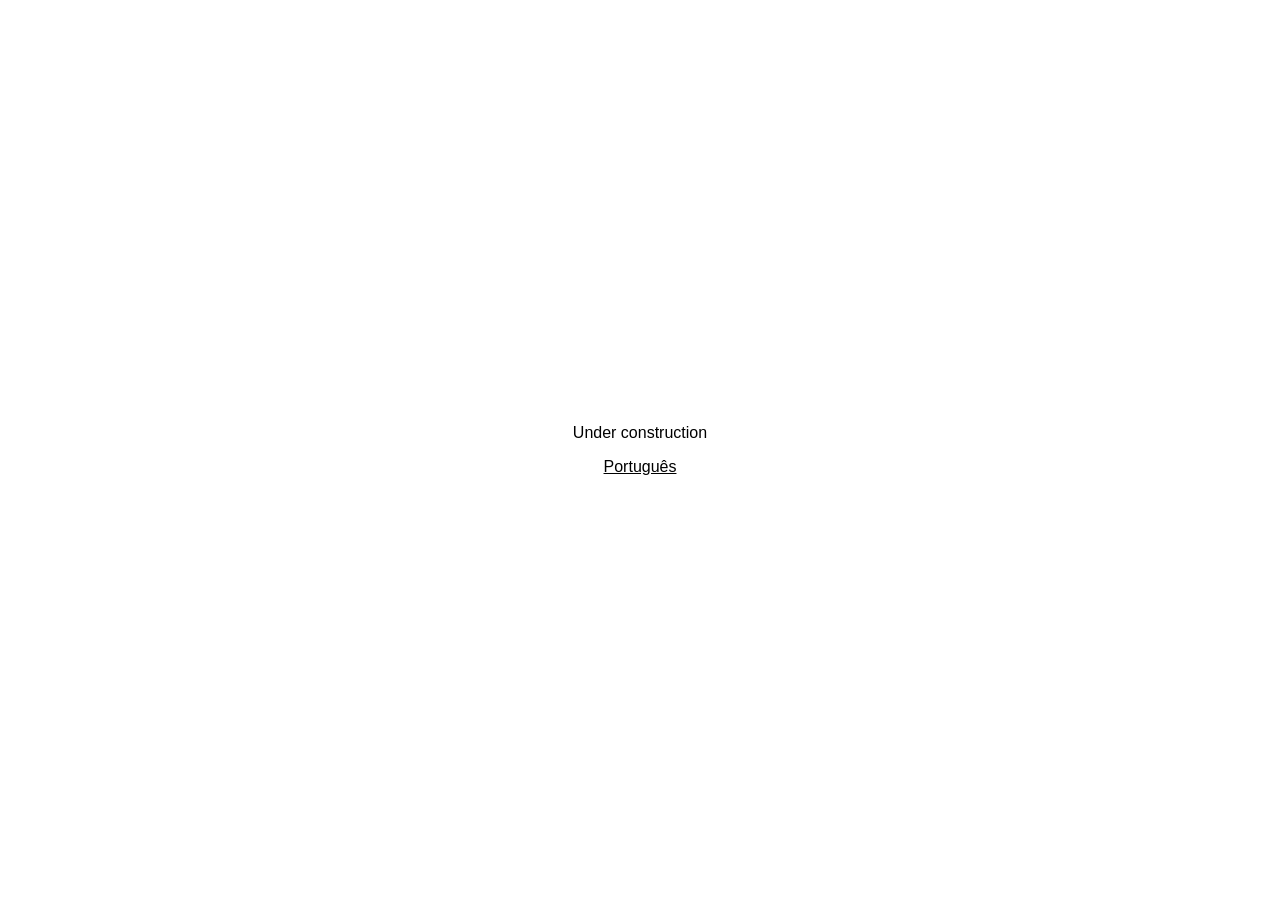
==== index.html @ fe2dd89b "initial commit index, readme, i18n logic and under construction page" ====
<!DOCTYPE html>
<html lang="en">
<head>
  <meta charset="utf-8">
  <meta name="viewport" content="width=device-width, initial-scale=1">
  <title>Constitucionalismo Feminista</title>
  <script src="/locale.js"></script>
</head>
<body>
  <p><a href="/br/">Português</a> · <a href="/en/">English</a></p>
</body>
</html>
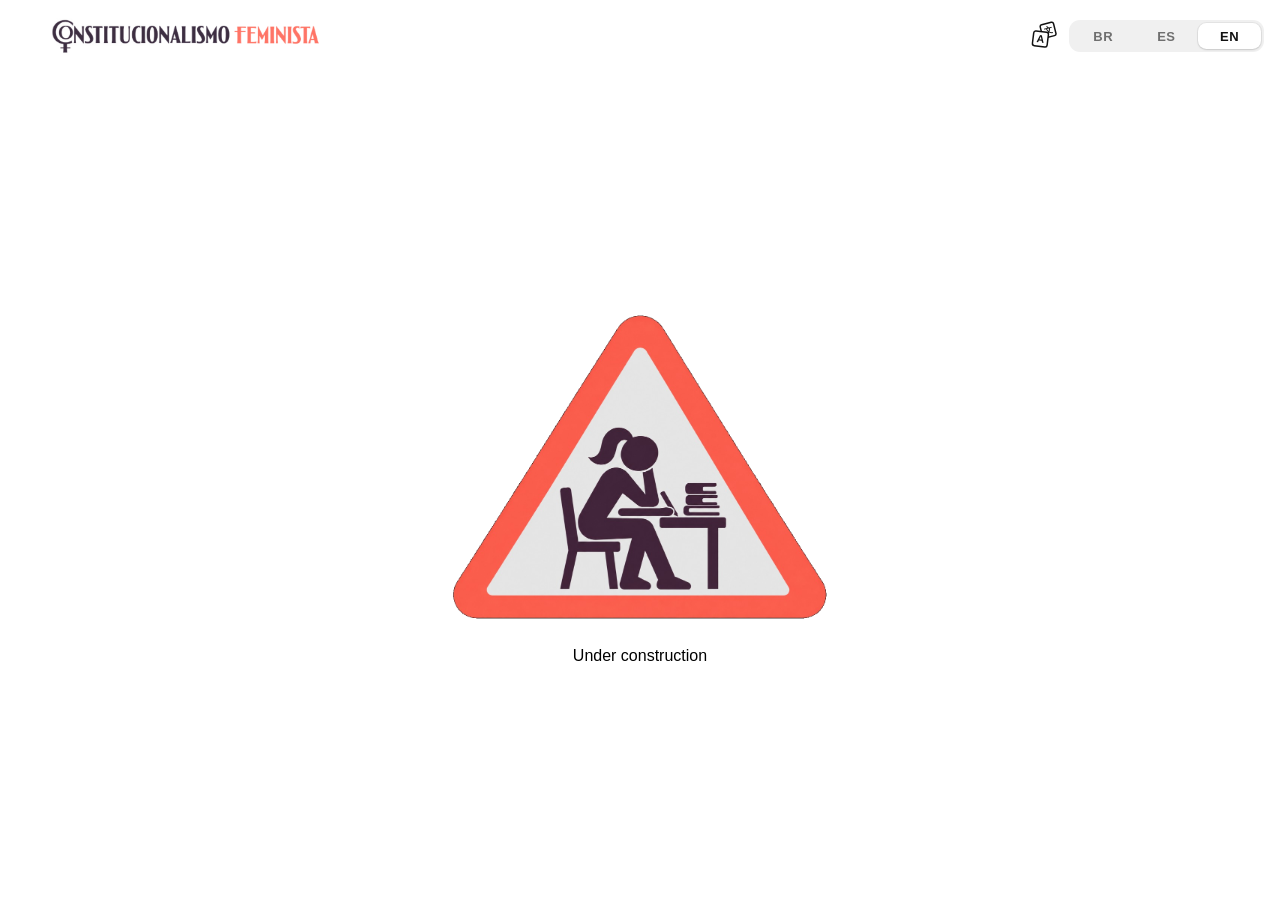
==== commit f847c394: "add language switcher on header and spanish locale" ====
--- a/index.html
+++ b/index.html
@@ -7,6 +7,6 @@
   <script src="/locale.js"></script>
 </head>
 <body>
-  <p><a href="/br/">Português</a> · <a href="/en/">English</a></p>
+  <p><a href="/br/">Português</a> · <a href="/es/">Español</a> · <a href="/en/">English</a></p>
 </body>
 </html>
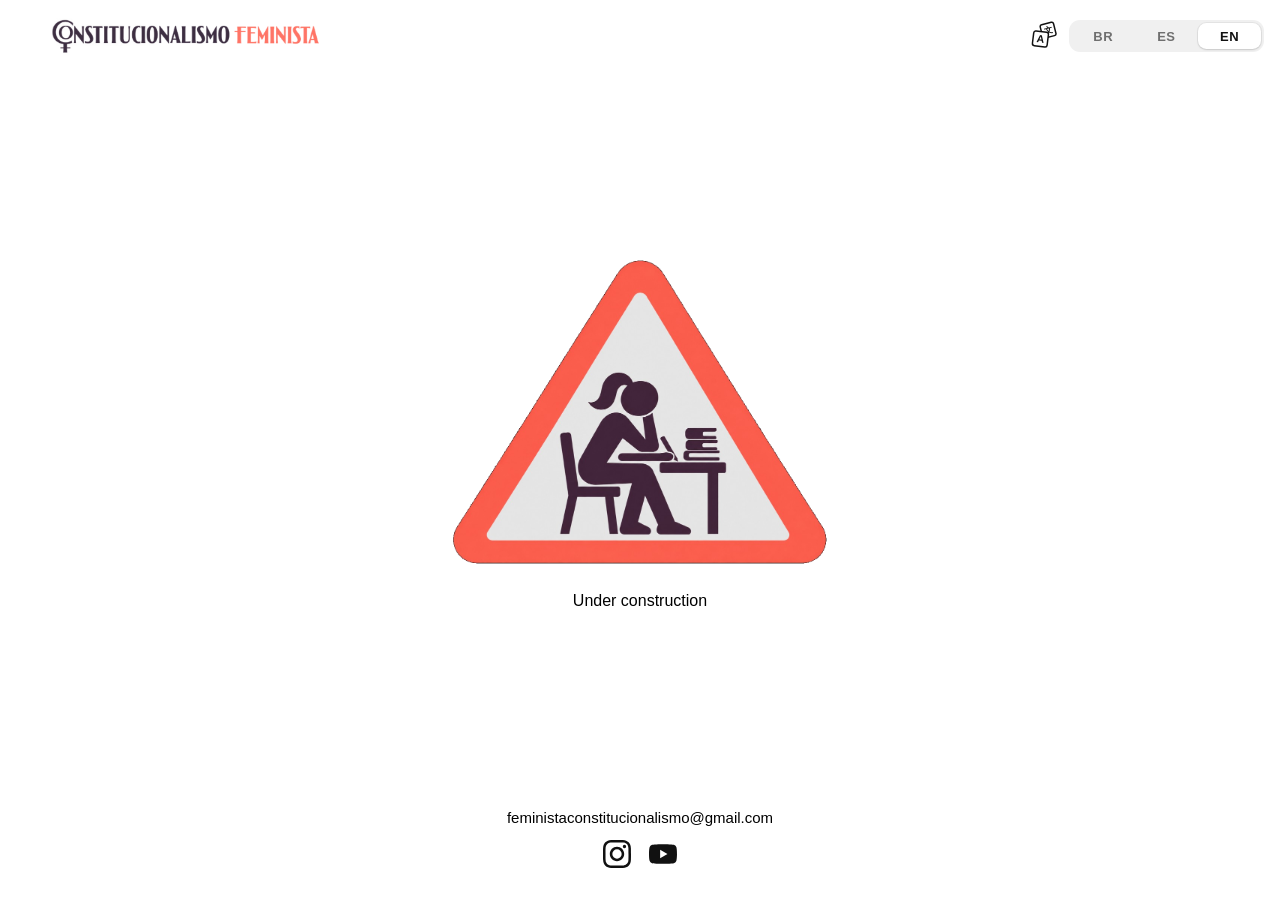
==== commit ae7edb64: "add automatic outbound UTM source script, rules in agents.md and readme instructions" ====
--- a/index.html
+++ b/index.html
@@ -8,5 +8,6 @@
 </head>
 <body>
   <p><a href="/br/">Português</a> · <a href="/es/">Español</a> · <a href="/en/">English</a></p>
+  <script src="/utm.js"></script>
 </body>
 </html>
